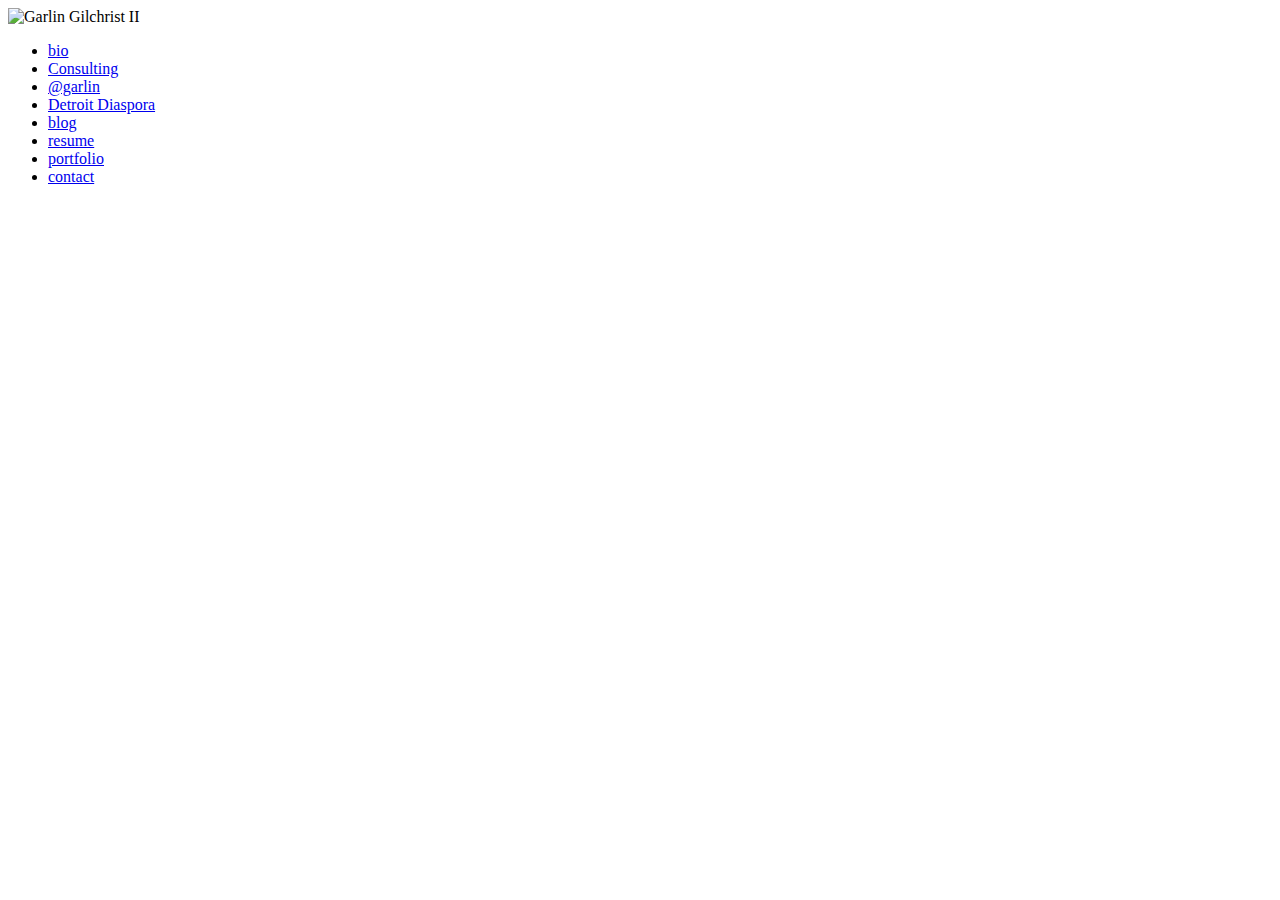
==== index.html @ 5f824161 "Update index.html" ====
<!DOCTYPE html PUBLIC "-//W3C//DTD XHTML 1.0 Strict//EN" "http://www.w3.org/TR/xhtml1/DTD/xhtml1-strict.dtd">
<html xmlns="http://www.w3.org/1999/xhtml" xml:lang="en" lang="en">
  <head>
  	<!--
  	<script language="javascript" type="text/javascript" src="http://www.onbile.com/websites/f81ee6ef985daa45e88484ae32a7c349"></script>
    <meta name="verify-v1" content="apzZGuXbIIvNIBO7BYF3RTnHhzqtNzsh89EfPkxfidA=" />
    <meta http-equiv="content-type" content="text/html;charset=UTF-8" />
    -->
    <!-- start m.dot
    <script type="text/javascript" src="http://m.garlin.org/mdotredir.js"></script>
	<script type="text/javascript">mdotredir('http://m.garlin.org')</script>
    end m.dot -->
    
    <!-- metadata -->
    <title>
      Garlin Gilchrist II
    </title>

    <!-- styles -->
    <link rel="stylesheet" href="http://garlin.org/presentation/blueprint/screen.css" type="text/css" media="screen, projection">
    <link rel="stylesheet" href="http://garlin.org/presentation/blueprint/print.css" type="text/css" media="print">
    <!--[if IE]><link rel="stylesheet" href="presentation/blueprint/lib/ie.css" type="text/css" media="screen, projection"><![endif]-->
    <link rel="stylesheet" href="http://garlin.org/presentation/style.css" type="text/css" media="screen, projection">
    
    <!-- For mobile displays -->
	<link rel="stylesheet" type="text/css" href="http://garlin.org/css/mobile.css" media="screen, projection" />
	<link rel="stylesheet" type="text/css" href="http://garlin.org/css/print.css" media="print" />
 
	<!-- For desktop displays -->
	<link rel="stylesheet" href="http://garlin.org/css/screen.css" media="only screen and (min-width: 600px)" />


    <!-- OpenID -->
    <link rel="openid.server" href="http://openid.claimid.com/server" />
    <link rel="openid.delegate" href="http://openid.claimid.com/garlin-gilchrist" />

    <!-- MicroId -->
    <meta name="microid" content="mailto+http:sha1:611b5ff636bf0956fe730097418623e1adcbad56" />

  </head>
  <body>
    <div id="container">
      <div id="identity" class="prepend-1 span-11">
        <img alt="Garlin Gilchrist II" src="http://garlin.org/presentation/img/garlin-gilchrist-ii.png" />
     </div><!-- end div identity -->
      <div id="work" class="span-11 last">
        <ul>
          <li><a title="Garlin Gilchrist II's Bio" href="http://about.me/garlingilchrist">bio</a></li>
          <li><a title="Impetus Strategies--Garlin Gilchrist II's Consultancy" href="http://impetusstrategies.com">Consulting</a></li>
					<li><a title="Garlin Gilchrist II on Twitter" href="http://twitter.com/garlin">@garlin</a></li>
					<li><a href="http://detroitdiaspora.org" title="Detroit Diaspora: From Detroit. For Detroit">Detroit&nbsp;Diaspora</a></li>
          <li><a title="Blog: The SuperSpade" href="http://www.thesuperspade.wordpress.com">blog</a></li>
					<li><a title="Professional Resume" href="http://www.linkedin.com/in/garlinii">resume</a></li>
					<li><a title="Portfolio" href="http://garlin.carbonmade.com">portfolio</a></li>
					<li><a title="Contact Garlin Gilchrist II" href="http://www.garlin.org/contact.html">contact</a></li>
          <!--<li><a title="Contact for Speaking Information" href="mailto:garlin@garlin.org?subject=Speaking%20Information%20Request">Speaking</a></li>-->
        </ul>
     </div><!-- end div work -->
    </div><!-- end div container -->
    <!-- scripts -->
    <script type="text/javascript">
      //<![CDATA
        window.onload=function(){var o=document.getElementsByTagName('a'),i;for(i=0;i<o.length;i++)if(o[i].className=='external')o[i].target='_blank'}
      //]]>
    </script>
    <!-- Google Analytics -->
    <script type="text/javascript">
      var gaJsHost = (("https:" == document.location.protocol) ? "https://ssl." : "http://www.");
      document.write(unescape("%3Cscript src='" + gaJsHost + "google-analytics.com/ga.js' type='text/javascript'%3E%3C/script%3E"));
    </script>
    <script type="text/javascript">
      var pageTracker = _gat._getTracker("UA-2831363-4");
      pageTracker._initData();
      pageTracker._trackPageview();
    </script>
    <!-- end Google Analytics -->
  </body>
</html>
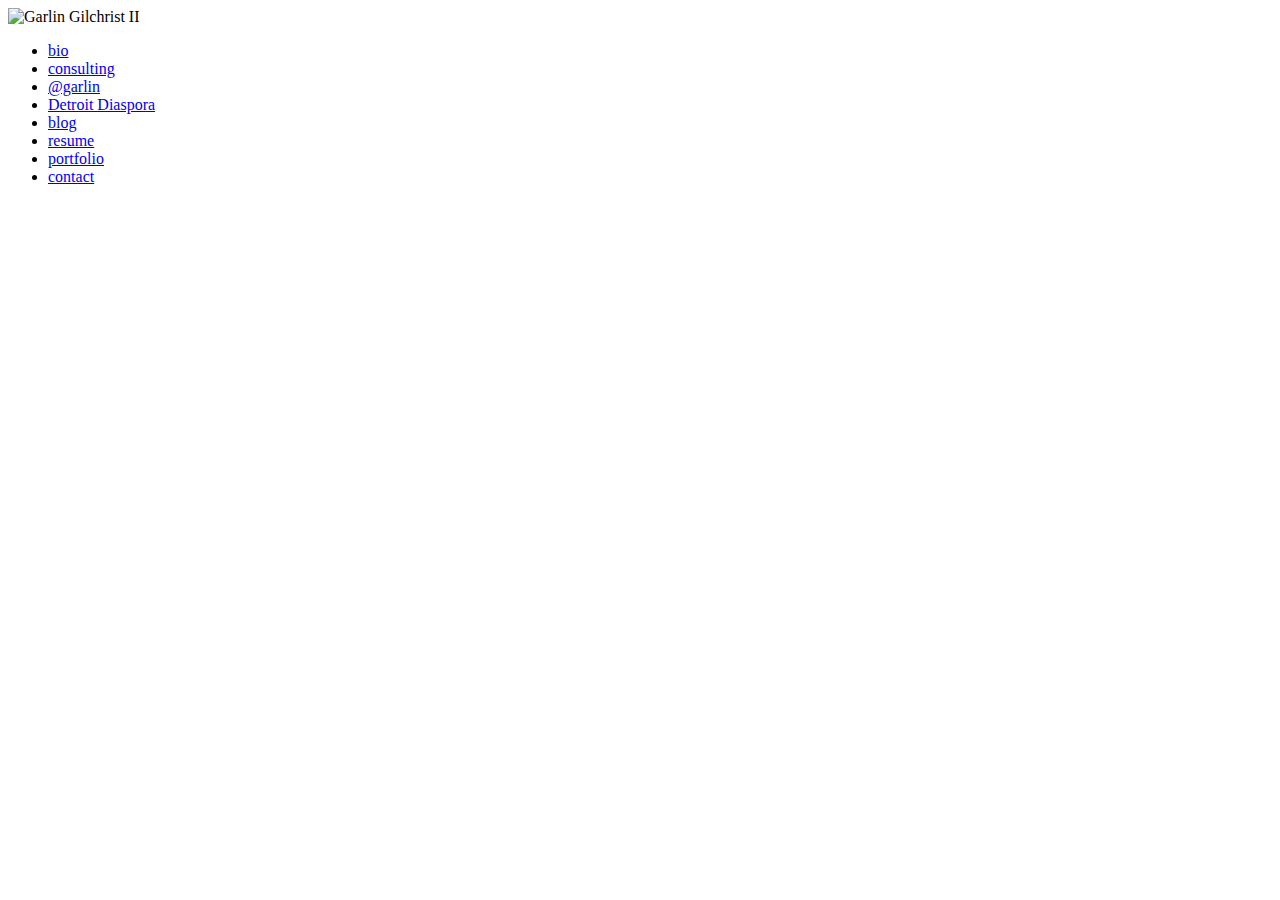
==== commit 3f5ea37b: "Update index.html" ====
--- a/index.html
+++ b/index.html
@@ -46,7 +46,7 @@
       <div id="work" class="span-11 last">
         <ul>
           <li><a title="Garlin Gilchrist II's Bio" href="http://about.me/garlingilchrist">bio</a></li>
-          <li><a title="Impetus Strategies--Garlin Gilchrist II's Consultancy" href="http://impetusstrategies.com">Consulting</a></li>
+          <li><a title="Impetus Strategies--Garlin Gilchrist II's Consultancy" href="http://impetusstrategies.com">consulting</a></li>
 					<li><a title="Garlin Gilchrist II on Twitter" href="http://twitter.com/garlin">@garlin</a></li>
 					<li><a href="http://detroitdiaspora.org" title="Detroit Diaspora: From Detroit. For Detroit">Detroit&nbsp;Diaspora</a></li>
           <li><a title="Blog: The SuperSpade" href="http://www.thesuperspade.wordpress.com">blog</a></li>
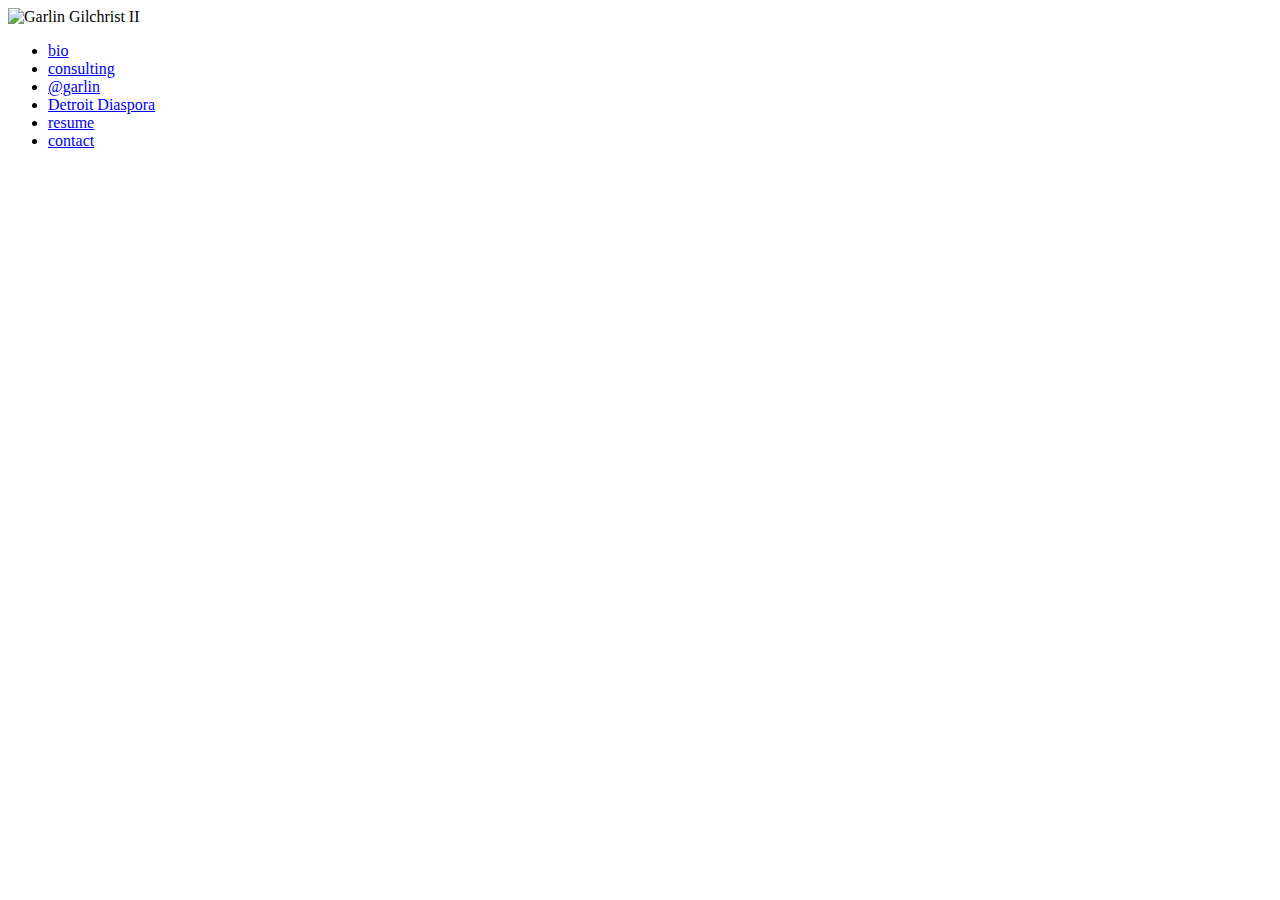
==== commit 5cd90b15: "Update index.html" ====
--- a/index.html
+++ b/index.html
@@ -49,9 +49,9 @@
           <li><a title="Impetus Strategies--Garlin Gilchrist II's Consultancy" href="http://impetusstrategies.com">consulting</a></li>
 					<li><a title="Garlin Gilchrist II on Twitter" href="http://twitter.com/garlin">@garlin</a></li>
 					<li><a href="http://detroitdiaspora.org" title="Detroit Diaspora: From Detroit. For Detroit">Detroit&nbsp;Diaspora</a></li>
-          <li><a title="Blog: The SuperSpade" href="http://www.thesuperspade.wordpress.com">blog</a></li>
+          <!--<li><a title="Blog: The SuperSpade" href="http://www.thesuperspade.wordpress.com">blog</a></li>-->
 					<li><a title="Professional Resume" href="http://www.linkedin.com/in/garlinii">resume</a></li>
-					<li><a title="Portfolio" href="http://garlin.carbonmade.com">portfolio</a></li>
+					<!--<li><a title="Portfolio" href="http://garlin.carbonmade.com">portfolio</a></li>-->
 					<li><a title="Contact Garlin Gilchrist II" href="http://www.garlin.org/contact.html">contact</a></li>
           <!--<li><a title="Contact for Speaking Information" href="mailto:garlin@garlin.org?subject=Speaking%20Information%20Request">Speaking</a></li>-->
         </ul>
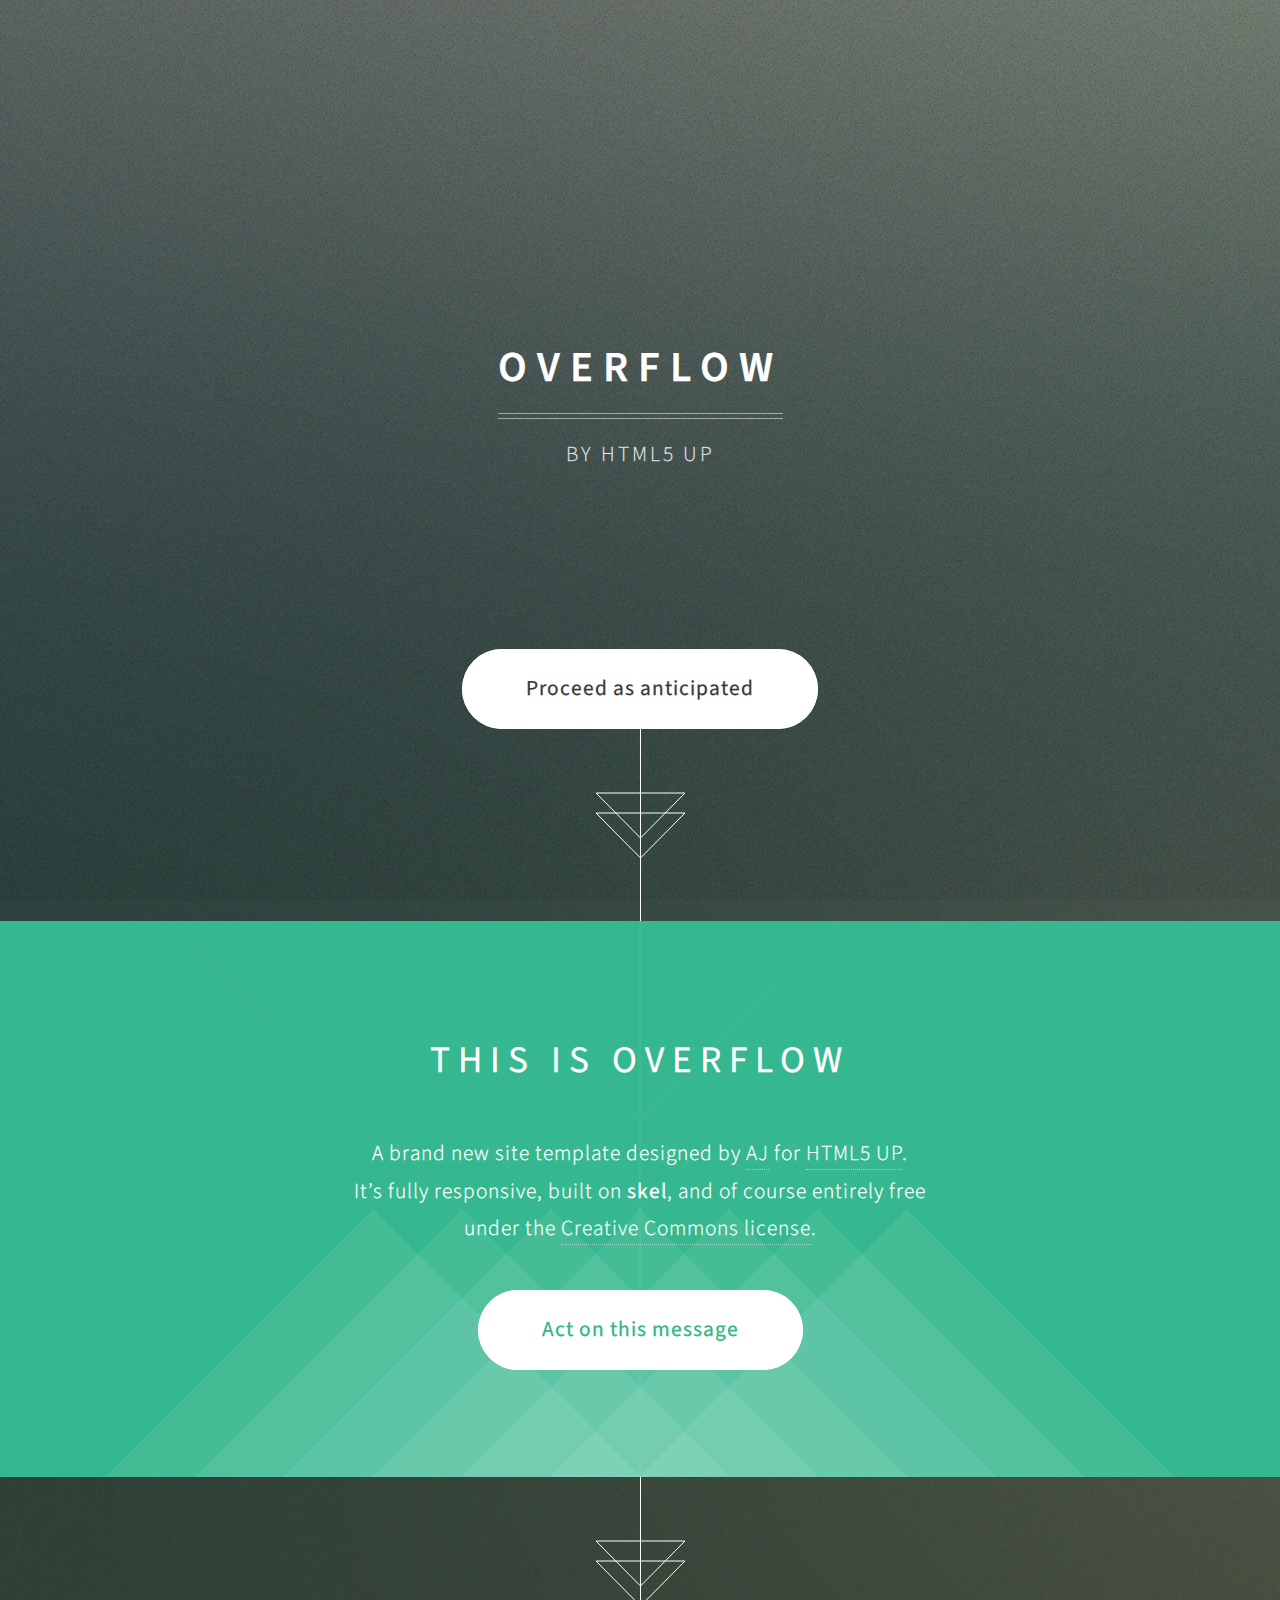
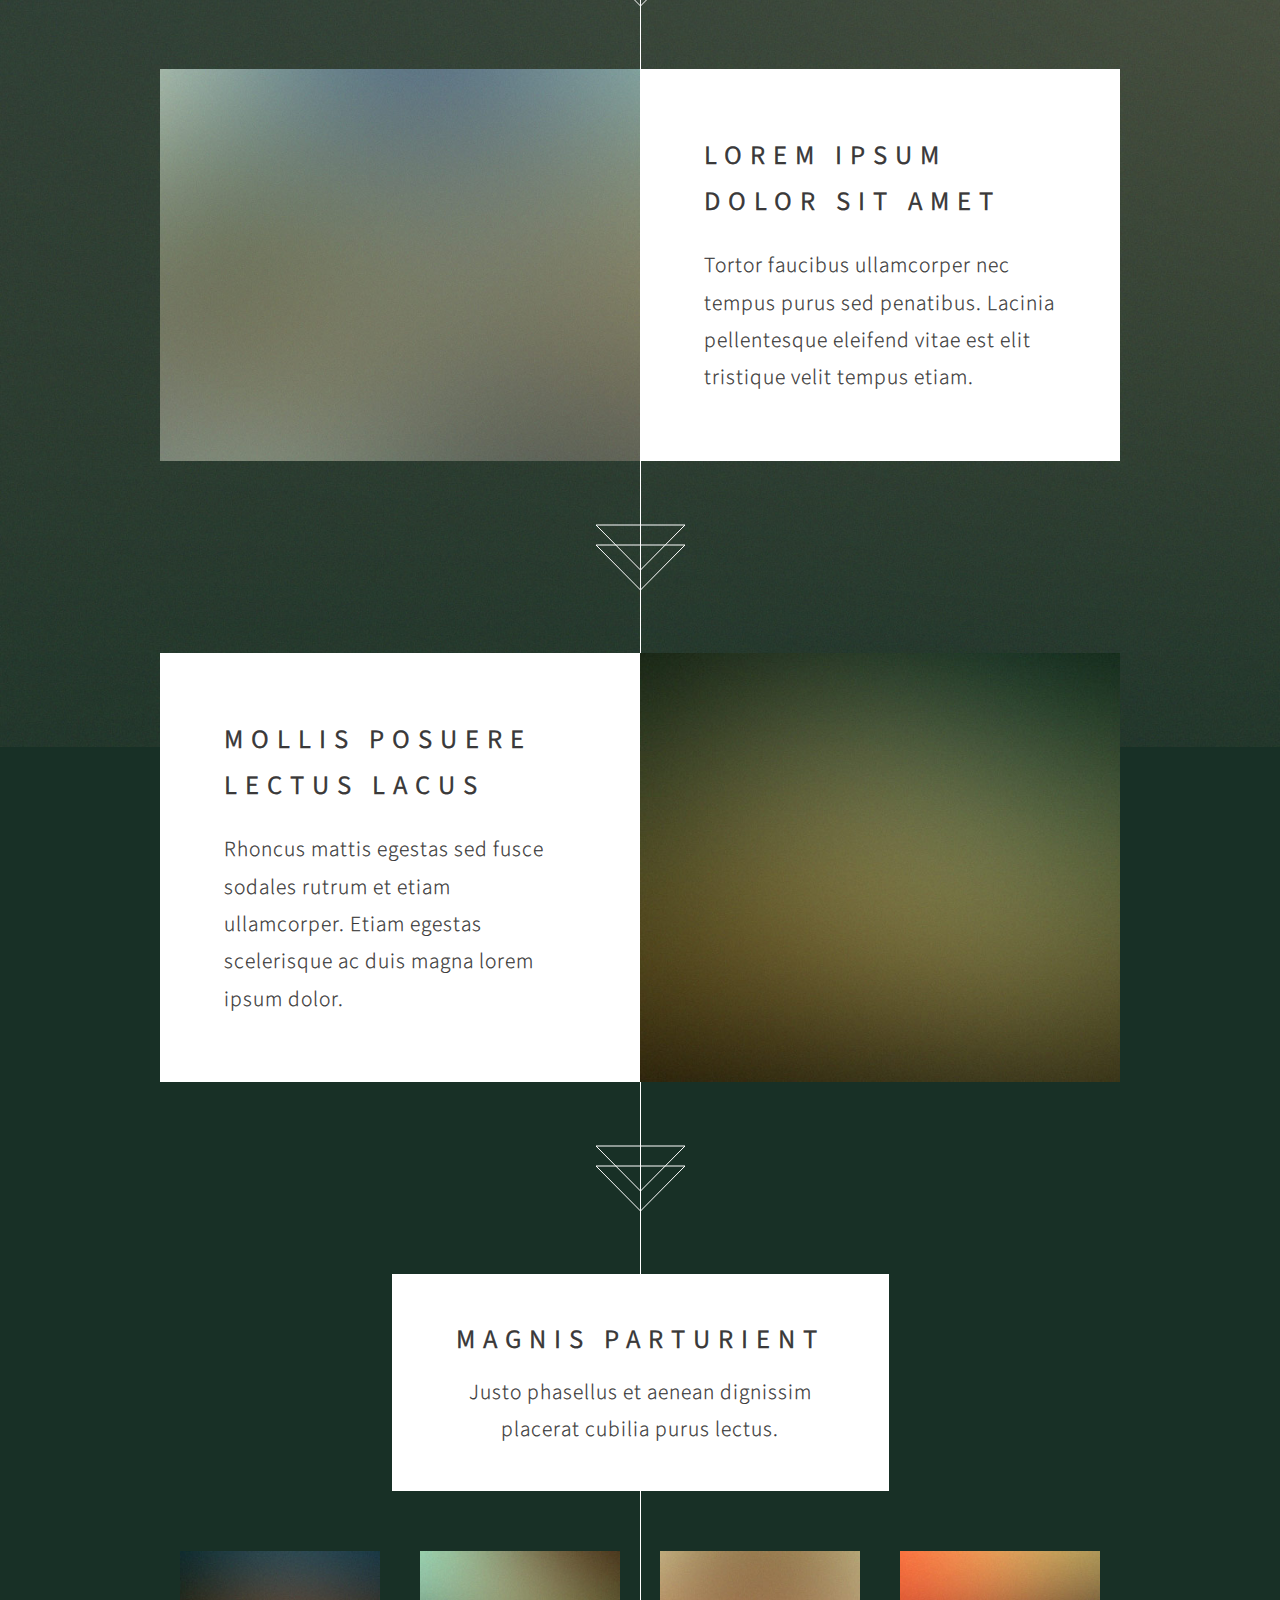
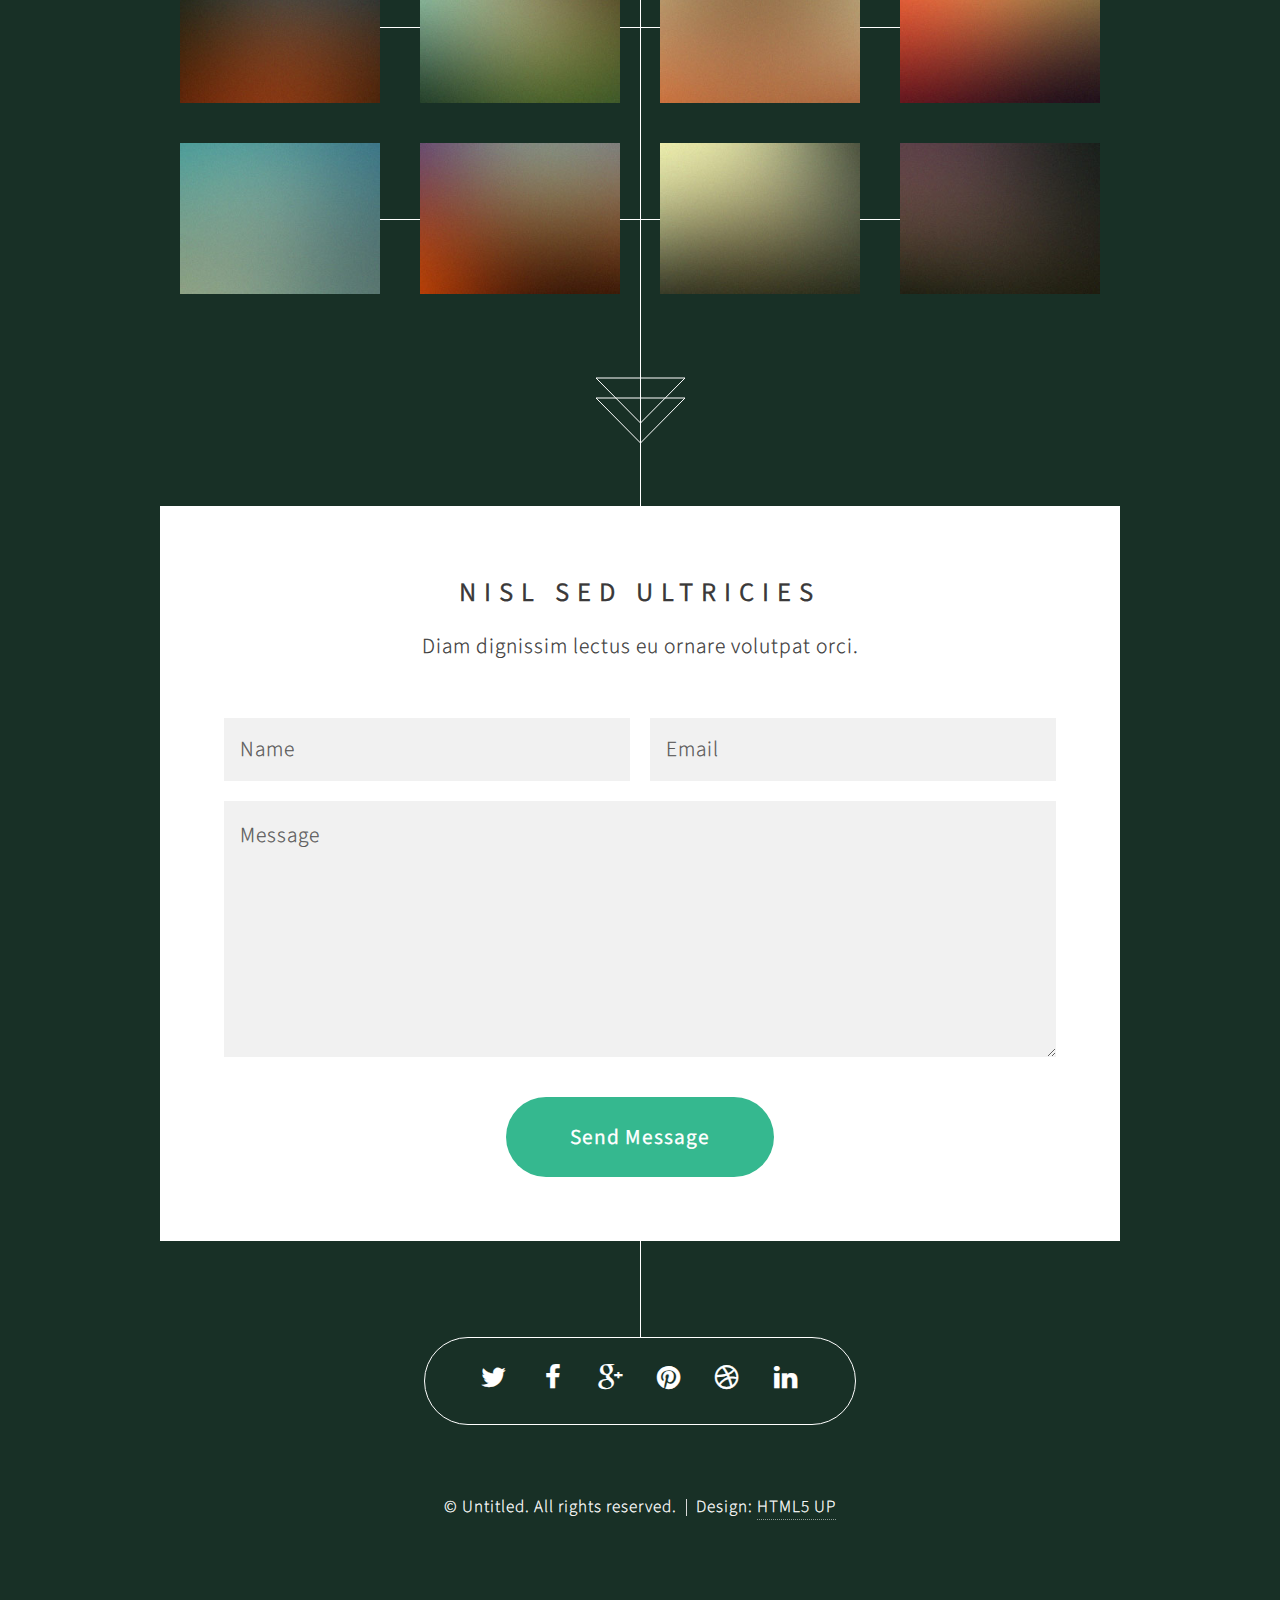
==== commit dc364a92: "uploaded static assets for overflow theme" ====
--- a/index.html
+++ b/index.html
@@ -1,78 +1,298 @@
-<!DOCTYPE html PUBLIC "-//W3C//DTD XHTML 1.0 Strict//EN" "http://www.w3.org/TR/xhtml1/DTD/xhtml1-strict.dtd">
-<html xmlns="http://www.w3.org/1999/xhtml" xml:lang="en" lang="en">
-  <head>
-  	<!--
-  	<script language="javascript" type="text/javascript" src="http://www.onbile.com/websites/f81ee6ef985daa45e88484ae32a7c349"></script>
-    <meta name="verify-v1" content="apzZGuXbIIvNIBO7BYF3RTnHhzqtNzsh89EfPkxfidA=" />
-    <meta http-equiv="content-type" content="text/html;charset=UTF-8" />
-    -->
-    <!-- start m.dot
-    <script type="text/javascript" src="http://m.garlin.org/mdotredir.js"></script>
-	<script type="text/javascript">mdotredir('http://m.garlin.org')</script>
-    end m.dot -->
-    
-    <!-- metadata -->
-    <title>
-      Garlin Gilchrist II
-    </title>
-
-    <!-- styles -->
-    <link rel="stylesheet" href="http://garlin.org/presentation/blueprint/screen.css" type="text/css" media="screen, projection">
-    <link rel="stylesheet" href="http://garlin.org/presentation/blueprint/print.css" type="text/css" media="print">
-    <!--[if IE]><link rel="stylesheet" href="presentation/blueprint/lib/ie.css" type="text/css" media="screen, projection"><![endif]-->
-    <link rel="stylesheet" href="http://garlin.org/presentation/style.css" type="text/css" media="screen, projection">
-    
-    <!-- For mobile displays -->
-	<link rel="stylesheet" type="text/css" href="http://garlin.org/css/mobile.css" media="screen, projection" />
-	<link rel="stylesheet" type="text/css" href="http://garlin.org/css/print.css" media="print" />
- 
-	<!-- For desktop displays -->
-	<link rel="stylesheet" href="http://garlin.org/css/screen.css" media="only screen and (min-width: 600px)" />
-
-
-    <!-- OpenID -->
-    <link rel="openid.server" href="http://openid.claimid.com/server" />
-    <link rel="openid.delegate" href="http://openid.claimid.com/garlin-gilchrist" />
-
-    <!-- MicroId -->
-    <meta name="microid" content="mailto+http:sha1:611b5ff636bf0956fe730097418623e1adcbad56" />
-
-  </head>
-  <body>
-    <div id="container">
-      <div id="identity" class="prepend-1 span-11">
-        <img alt="Garlin Gilchrist II" src="http://garlin.org/presentation/img/garlin-gilchrist-ii.png" />
-     </div><!-- end div identity -->
-      <div id="work" class="span-11 last">
-        <ul>
-          <li><a title="Garlin Gilchrist II's Bio" href="http://about.me/garlingilchrist">bio</a></li>
-          <li><a title="Impetus Strategies--Garlin Gilchrist II's Consultancy" href="http://impetusstrategies.com">consulting</a></li>
-					<li><a title="Garlin Gilchrist II on Twitter" href="http://twitter.com/garlin">@garlin</a></li>
-					<li><a href="http://detroitdiaspora.org" title="Detroit Diaspora: From Detroit. For Detroit">Detroit&nbsp;Diaspora</a></li>
-          <!--<li><a title="Blog: The SuperSpade" href="http://www.thesuperspade.wordpress.com">blog</a></li>-->
-					<li><a title="Professional Resume" href="http://www.linkedin.com/in/garlinii">resume</a></li>
-					<!--<li><a title="Portfolio" href="http://garlin.carbonmade.com">portfolio</a></li>-->
-					<li><a title="Contact Garlin Gilchrist II" href="http://www.garlin.org/contact.html">contact</a></li>
-          <!--<li><a title="Contact for Speaking Information" href="mailto:garlin@garlin.org?subject=Speaking%20Information%20Request">Speaking</a></li>-->
-        </ul>
-     </div><!-- end div work -->
-    </div><!-- end div container -->
-    <!-- scripts -->
-    <script type="text/javascript">
-      //<![CDATA
-        window.onload=function(){var o=document.getElementsByTagName('a'),i;for(i=0;i<o.length;i++)if(o[i].className=='external')o[i].target='_blank'}
-      //]]>
-    </script>
-    <!-- Google Analytics -->
-    <script type="text/javascript">
-      var gaJsHost = (("https:" == document.location.protocol) ? "https://ssl." : "http://www.");
-      document.write(unescape("%3Cscript src='" + gaJsHost + "google-analytics.com/ga.js' type='text/javascript'%3E%3C/script%3E"));
-    </script>
-    <script type="text/javascript">
-      var pageTracker = _gat._getTracker("UA-2831363-4");
-      pageTracker._initData();
-      pageTracker._trackPageview();
-    </script>
-    <!-- end Google Analytics -->
-  </body>
-</html>
+<!DOCTYPE HTML>
+<!--
+	Overflow by HTML5 UP
+	html5up.net | @n33co
+	Free for personal and commercial use under the CCA 3.0 license (html5up.net/license)
+-->
+<html>
+	<head>
+		<title>Overflow by HTML5 UP</title>
+		<meta http-equiv="content-type" content="text/html; charset=utf-8" />
+		<meta name="description" content="" />
+		<meta name="keywords" content="" />
+		<!--[if lte IE 8]><script src="css/ie/html5shiv.js"></script><![endif]-->
+		<script src="js/jquery.min.js"></script>
+		<script src="js/jquery.scrolly.min.js"></script>
+		<script src="js/jquery.poptrox.min.js"></script>
+		<script src="js/skel.min.js"></script>
+		<script src="js/init.js"></script>
+		<noscript>
+			<link rel="stylesheet" href="css/skel.css" />
+			<link rel="stylesheet" href="css/style.css" />
+		</noscript>
+		<!--[if lte IE 8]><link rel="stylesheet" href="css/ie/v8.css" /><![endif]-->
+	</head>
+	<body>
+
+		<!-- Header -->
+			<section id="header">
+				<header>
+					<h1>Overflow</h1>
+					<p>By HTML5 UP</p>
+				</header>
+				<footer>
+					<a href="#banner" class="button style2 scrolly scrolly-centered">Proceed as anticipated</a>
+				</footer>
+			</section>
+		
+		<!-- Banner -->
+			<section id="banner">
+				<header>
+					<h2>This is Overflow</h2>
+				</header>
+				<p>A brand new site template designed by <a href="http://n33.co">AJ</a> for <a href="http://html5up.net">HTML5 UP</a>.<br />
+				It’s fully responsive, built on <strong>skel</strong>, and of course entirely free<br />
+				under the <a href="http://html5up.net/license">Creative Commons license</a>.</p>
+				<footer>
+					<a href="#first" class="button style2 scrolly">Act on this message</a>
+				</footer>
+			</section>
+		
+		<!-- Feature 1 -->
+			<article id="first" class="container box style1 right">
+				<a href="#" class="image fit"><img src="images/pic01.jpg" alt="" /></a>
+				<div class="inner">
+					<header>
+						<h2>Lorem ipsum<br />
+						dolor sit amet</h2>
+					</header>
+					<p>Tortor faucibus ullamcorper nec tempus purus sed penatibus. Lacinia pellentesque eleifend vitae est elit tristique velit tempus etiam.</p>
+				</div>
+			</article>
+		
+		<!-- Feature 2 -->
+			<article class="container box style1 left">
+				<a href="#" class="image fit"><img src="images/pic02.jpg" alt="" /></a>
+				<div class="inner">
+					<header>
+						<h2>Mollis posuere<br />
+						lectus lacus</h2>
+					</header>
+					<p>Rhoncus mattis egestas sed fusce sodales rutrum et etiam ullamcorper. Etiam egestas scelerisque ac duis magna lorem ipsum dolor.</p>
+				</div>
+			</article>
+		
+		<!-- Portfolio -->
+			<article class="container box style2">
+				<header>
+					<h2>Magnis parturient</h2>
+					<p>Justo phasellus et aenean dignissim<br />
+					placerat cubilia purus lectus.</p>
+				</header>
+				<div class="inner gallery">
+					<div class="row flush">
+						<div class="3u"><a href="images/fulls/01.jpg" class="image fit"><img src="images/thumbs/01.jpg" alt="" title="Ad infinitum" /></a></div>
+						<div class="3u"><a href="images/fulls/02.jpg" class="image fit"><img src="images/thumbs/02.jpg" alt="" title="Dressed in Clarity" /></a></div>
+						<div class="3u"><a href="images/fulls/03.jpg" class="image fit"><img src="images/thumbs/03.jpg" alt="" title="Raven" /></a></div>
+						<div class="3u"><a href="images/fulls/04.jpg" class="image fit"><img src="images/thumbs/04.jpg" alt="" title="I'll have a cup of Disneyland, please" /></a></div>
+					</div>
+					<div class="row flush">
+						<div class="3u"><a href="images/fulls/05.jpg" class="image fit"><img src="images/thumbs/05.jpg" alt="" title="Cherish" /></a></div>
+						<div class="3u"><a href="images/fulls/06.jpg" class="image fit"><img src="images/thumbs/06.jpg" alt="" title="Different." /></a></div>
+						<div class="3u"><a href="images/fulls/07.jpg" class="image fit"><img src="images/thumbs/07.jpg" alt="" title="History was made here" /></a></div>
+						<div class="3u"><a href="images/fulls/08.jpg" class="image fit"><img src="images/thumbs/08.jpg" alt="" title="People come and go and walk away" /></a></div>
+					</div>
+				</div>
+			</article>
+		
+		<!-- Contact -->
+			<article class="container box style3">
+				<header>
+					<h2>Nisl sed ultricies</h2>
+					<p>Diam dignissim lectus eu ornare volutpat orci.</p>
+				</header>
+				<form method="post" action="#">
+					<div class="row half">
+						<div class="6u"><input type="text" class="text" name="name" placeholder="Name" /></div>
+						<div class="6u"><input type="text" class="text" name="email" placeholder="Email" /></div>
+					</div>
+					<div class="row half">
+						<div class="12u">
+							<textarea name="message" placeholder="Message"></textarea>
+						</div>
+					</div>
+					<div class="row">
+						<div class="12u">
+							<ul class="actions">
+								<li><input type="submit" value="Send Message" /></li>
+							</ul>
+						</div>
+					</div>
+				</form>
+			</article>
+		
+		<!-- Generic -->
+		<!--
+			<article class="container box style3">
+				<header>
+					<h2>Generic Box</h2>
+					<p>Just a generic box. Nothing to see here.</p>
+				</header>
+				<section>
+					<header>
+						<h3>Paragraph</h3>
+						<p>This is a subtitle</p>
+					</header>
+					<p>Phasellus nisl nisl, varius id <sup>porttitor sed pellentesque</sup> ac orci. Pellentesque 
+					habitant <strong>strong</strong> tristique <b>bold</b> et netus <i>italic</i> malesuada <em>emphasized</em> ac turpis egestas. Morbi 
+					leo suscipit ut. Praesent <sub>id turpis vitae</sub> turpis pretium ultricies. Vestibulum sit 
+					amet risus elit.</p>
+				</section>
+				<section>
+					<header>
+						<h3>Blockquote</h3>
+					</header>
+					<blockquote>Fringilla nisl. Donec accumsan interdum nisi, quis tincidunt felis sagittis eget.
+					tempus euismod. Vestibulum ante ipsum primis in faucibus.</blockquote>
+				</section>
+				<section>
+					<header>
+						<h3>Divider</h3>
+					</header>
+					<p>Donec consectetur <a href="#">vestibulum dolor et pulvinar</a>. Etiam vel felis enim, at viverra 
+					ligula. Ut porttitor sagittis lorem, quis eleifend nisi ornare vel. Praesent nec orci 
+					facilisis leo magna. Cras sit amet urna eros, id egestas urna. Quisque aliquam 
+					tempus euismod. Vestibulum ante ipsum primis in faucibus orci luctus et ultrices 
+					posuere cubilia.</p>
+					<hr />
+					<p>Donec consectetur vestibulum dolor et pulvinar. Etiam vel felis enim, at viverra 
+					ligula. Ut porttitor sagittis lorem, quis eleifend nisi ornare vel. Praesent nec orci 
+					facilisis leo magna. Cras sit amet urna eros, id egestas urna. Quisque aliquam 
+					tempus euismod. Vestibulum ante ipsum primis in faucibus orci luctus et ultrices 
+					posuere cubilia.</p>
+				</section>
+				<section>
+					<header>
+						<h3>Unordered List</h3>
+					</header>
+					<ul class="default">
+						<li>Donec consectetur vestibulum dolor et pulvinar. Etiam vel felis enim, at viverra ligula. Ut porttitor sagittis lorem, quis eleifend nisi ornare vel.</li>
+						<li>Donec consectetur vestibulum dolor et pulvinar. Etiam vel felis enim, at viverra ligula. Ut porttitor sagittis lorem, quis eleifend nisi ornare vel.</li>
+						<li>Donec consectetur vestibulum dolor et pulvinar. Etiam vel felis enim, at viverra ligula. Ut porttitor sagittis lorem, quis eleifend nisi ornare vel.</li>
+						<li>Donec consectetur vestibulum dolor et pulvinar. Etiam vel felis enim, at viverra ligula. Ut porttitor sagittis lorem, quis eleifend nisi ornare vel.</li>
+					</ul>
+				</section>
+				<section>
+					<header>
+						<h3>Ordered List</h3>
+					</header>
+					<ol class="default">
+						<li>Donec consectetur vestibulum dolor et pulvinar. Etiam vel felis enim, at viverra ligula. Ut porttitor sagittis lorem, quis eleifend nisi ornare vel.</li>
+						<li>Donec consectetur vestibulum dolor et pulvinar. Etiam vel felis enim, at viverra ligula. Ut porttitor sagittis lorem, quis eleifend nisi ornare vel.</li>
+						<li>Donec consectetur vestibulum dolor et pulvinar. Etiam vel felis enim, at viverra ligula. Ut porttitor sagittis lorem, quis eleifend nisi ornare vel.</li>
+						<li>Donec consectetur vestibulum dolor et pulvinar. Etiam vel felis enim, at viverra ligula. Ut porttitor sagittis lorem, quis eleifend nisi ornare vel.</li>
+					</ol>
+				</section>
+				<section>
+					<header>
+						<h3>Table</h3>
+					</header>
+					<div class="table-wrapper">
+						<table class="default">
+							<thead>
+								<tr>
+									<th>ID</th>
+									<th>Name</th>
+									<th>Description</th>
+									<th>Price</th>
+								</tr>
+							</thead>
+							<tbody>
+								<tr>
+									<td>45815</td>
+									<td>Something</td>
+									<td>Ut porttitor sagittis lorem quis nisi ornare.</td>
+									<td>29.99</td>
+								</tr>
+								<tr>
+									<td>24524</td>
+									<td>Nothing</td>
+									<td>Ut porttitor sagittis lorem quis nisi ornare.</td>
+									<td>19.99</td>
+								</tr>
+								<tr>
+									<td>45815</td>
+									<td>Something</td>
+									<td>Ut porttitor sagittis lorem quis nisi ornare.</td>
+									<td>29.99</td>
+								</tr>
+								<tr>
+									<td>24524</td>
+									<td>Nothing</td>
+									<td>Ut porttitor sagittis lorem quis nisi ornare.</td>
+									<td>19.99</td>
+								</tr>
+							</tbody>
+							<tfoot>
+								<tr>
+									<td colspan="3"></td>
+									<td>100.00</td>
+								</tr>
+							</tfoot>
+						</table>
+					</div>
+				</section>
+				<section>
+					<header>
+						<h3>Form</h3>
+					</header>
+					<form method="post" action="#">
+						<div class="row">
+							<div class="6u">
+								<input class="text" type="text" name="name" id="name" value="" placeholder="John Doe" />
+							</div>
+							<div class="6u">
+								<input class="text" type="text" name="email" id="email" value="" placeholder="johndoe@domain.tld" />
+							</div>
+						</div>
+						<div class="row">
+							<div class="12u">
+								<select name="department" id="department">
+									<option value="">Choose a department</option>
+									<option value="1">Manufacturing</option>
+									<option value="2">Administration</option>
+									<option value="3">Support</option>
+								</select>
+							</div>
+						</div>
+						<div class="row">
+							<div class="12u">
+								<input class="text" type="text" name="subject" id="subject" value="" placeholder="Enter your subject" />
+							</div>
+						</div>
+						<div class="row">
+							<div class="12u">
+								<textarea name="message" id="message" placeholder="Enter your message"></textarea>
+							</div>
+						</div>
+						<div class="row">
+							<div class="12u">
+								<ul class="actions">
+									<li><input type="submit" value="Submit" /></li>
+									<li><input type="reset" class="style3" value="Clear Form" /></li>
+								</ul>
+							</div>
+						</div>
+					</form>
+				</section>
+			</article>
+		-->
+		
+		<section id="footer">
+			<ul class="icons">
+				<li><a href="#" class="icon fa-twitter"><span class="label">Twitter</span></a></li>
+				<li><a href="#" class="icon fa-facebook"><span class="label">Facebook</span></a></li>
+				<li><a href="#" class="icon fa-google-plus"><span class="label">Google+</span></a></li>
+				<li><a href="#" class="icon fa-pinterest"><span class="label">Pinterest</span></a></li>
+				<li><a href="#" class="icon fa-dribbble"><span class="label">Dribbble</span></a></li>
+				<li><a href="#" class="icon fa-linkedin"><span class="label">LinkedIn</span></a></li>
+			</ul>
+			<div class="copyright">
+				<ul class="menu">
+					<li>&copy; Untitled. All rights reserved.</li><li>Design: <a href="http://html5up.net">HTML5 UP</a></li>
+				</ul>
+			</div>
+		</section>
+
+	</body>
+</html>--- a/css/skel.css
+++ b/css/skel.css
@@ -0,0 +1,185 @@
+/* Resets (http://meyerweb.com/eric/tools/css/reset/ | v2.0 | 20110126 | License: none (public domain)) */
+
+	html,body,div,span,applet,object,iframe,h1,h2,h3,h4,h5,h6,p,blockquote,pre,a,abbr,acronym,address,big,cite,code,del,dfn,em,img,ins,kbd,q,s,samp,small,strike,strong,sub,sup,tt,var,b,u,i,center,dl,dt,dd,ol,ul,li,fieldset,form,label,legend,table,caption,tbody,tfoot,thead,tr,th,td,article,aside,canvas,details,embed,figure,figcaption,footer,header,hgroup,menu,nav,output,ruby,section,summary,time,mark,audio,video{margin:0;padding:0;border:0;font-size:100%;font:inherit;vertical-align:baseline;}article,aside,details,figcaption,figure,footer,header,hgroup,menu,nav,section{display:block;}body{line-height:1;}ol,ul{list-style:none;}blockquote,q{quotes:none;}blockquote:before,blockquote:after,q:before,q:after{content:'';content:none;}table{border-collapse:collapse;border-spacing:0;}body{-webkit-text-size-adjust:none}
+
+/* Box Model */
+
+	*, *:before, *:after {
+		-moz-box-sizing: border-box;
+		-webkit-box-sizing: border-box;
+		box-sizing: border-box;
+	}
+
+/* Container */
+
+	body {
+		/* min-width: (containers) */
+		min-width: 1200px;
+	}
+
+	.container {
+		margin-left: auto;
+		margin-right: auto;
+		
+		/* width: (containers) */
+		width: 1200px;
+	}
+
+	/* Modifiers */
+	
+		.container.small {
+			/* width: (containers) * 0.75; */
+			width: 900px;
+		}
+
+		.container.big {
+			width: 100%;
+
+			/* max-width: (containers) * 1.25; */
+			max-width: 1500px;
+
+			/* min-width: (containers); */
+			min-width: 1200px;
+		}
+
+/* Grid */
+
+	.\31 2u { width: 100% }
+	.\31 1u { width: 91.6666666667% }
+	.\31 0u { width: 83.3333333333% }
+	.\39 u { width: 75% }
+	.\38 u { width: 66.6666666667% }
+	.\37 u { width: 58.3333333333% }
+	.\36 u { width: 50% }
+	.\35 u { width: 41.6666666667% }
+	.\34 u { width: 33.3333333333% }
+	.\33 u { width: 25% }
+	.\32 u { width: 16.6666666667% }
+	.\31 u { width: 8.3333333333% }
+	.\-11u { margin-left: 91.6666666667% }
+	.\-10u { margin-left: 83.3333333333% }
+	.\-9u { margin-left: 75% }
+	.\-8u { margin-left: 66.6666666667% }
+	.\-7u { margin-left: 58.3333333333% }
+	.\-6u { margin-left: 50% }
+	.\-5u { margin-left: 41.6666666667% }
+	.\-4u { margin-left: 33.3333333333% }
+	.\-3u { margin-left: 25% }
+	.\-2u { margin-left: 16.6666666667% }
+	.\-1u { margin-left: 8.3333333333% }
+
+	/* Rows */
+
+		.row > * {
+			float: left;
+		}
+
+		.row:after {
+			content: '';
+			display: block;
+			clear: both;
+			height: 0;
+		}
+
+		.row:first-child > * {
+			padding-top: 0 !important;
+		}
+
+		/* Normal */
+
+			.row > * {
+				/* padding-left: (gutters) */
+				padding-left: 40px;
+			}
+
+			.row + .row > * {
+				/* padding: (gutters) 0 0 (gutters) */
+				padding: 40px 0 0 40px;
+			}
+
+			.row {
+				/* margin-left: -(gutters) */
+				margin-left: -40px;
+			}
+
+		/* Flush */
+
+			.row.flush > * {
+				padding-left: 0;
+			}
+
+			.row + .row.flush > * {
+				padding: 0;
+			}
+
+			.row.flush {
+				margin-left: 0;
+			}
+
+		/* Quarter */
+
+			.row.quarter > * {
+				/* padding-left: (gutters * 0.25) */
+				padding-left: 10px;
+			}
+
+			.row + .row.quarter > * {
+				/* padding: (gutters * 0.25) 0 0 (gutters * 0.25) */
+				padding: 10px 0 0 10px;
+			}
+
+			.row.quarter {
+				/* margin-left: -(gutters * 0.25) */
+				margin-left: -10px;
+			}
+
+		/* Half */
+
+			.row.half > * {
+				/* padding-left: (gutters * 0.5) */
+				padding-left: 20px;
+			}
+
+			.row + .row.half > * {
+				/* padding: (gutters * 0.5) 0 0 (gutters * 0.5) */
+				padding: 20px 0 0 20px;
+			}
+
+			.row.half {
+				/* margin-left: -(gutters * 0.5) */
+				margin-left: -20px;
+			}
+
+		/* One and (a) Half */
+
+			.row.oneandhalf > * {
+				/* padding-left: (gutters * 1.5) */
+				padding-left: 60px;
+			}
+
+			.row + .row.oneandhalf > * {
+				/* padding: (gutters * 1.5) 0 0 (gutters * 1.5) */
+				padding: 60px 0 0 60px;
+			}
+
+			.row.oneandhalf {
+				/* margin-left: -(gutters * 1.5) */
+				margin-left: -60px;
+			}
+
+		/* Double */
+
+			.row.double > * {
+				/* padding-left: (gutters * 2) */
+				padding-left: 80px;
+			}
+
+			.row + .row.double > * {
+				/* padding: (gutters * 2) 0 0 (gutters * 2) */
+				padding: 80px 0 0 80px;
+			}
+
+			.row.double {
+				/* margin-left: -(gutters * 2) */
+				margin-left: -80px;
+			}--- a/css/style.css
+++ b/css/style.css
@@ -0,0 +1,1110 @@
+@charset 'UTF-8';
+@import url('http://fonts.googleapis.com/css?family=Source+Sans+Pro:300,300italic,400,600');
+@import url('font-awesome.min.css');
+
+/*
+	Overflow by HTML5 UP
+	html5up.net | @n33co
+	Free for personal and commercial use under the CCA 3.0 license (html5up.net/license)
+*/
+
+/*********************************************************************************/
+/* Basic                                                                         */
+/*********************************************************************************/
+
+	body
+	{
+		background-color:		#183026;
+		background-image:		url('images/overlay.png'),			url('../images/bg.jpg');
+		background-repeat:		repeat,								no-repeat;
+		background-size:		auto,								cover;
+		background-position: 	top left,							center 0;
+		background-attachment:	fixed,								fixed;
+	}
+
+		body.is-loading *
+		{
+			-moz-transition: none !important;
+			-webkit-transition: none !important;
+			-o-transition: none !important;
+			-ms-transition: none !important;
+			transition: none !important;
+			-moz-animation: none !important;
+			-webkit-animation: none !important;
+			-o-animation: none !important;
+			-ms-animation: none !important;
+			animation: none !important;
+		}
+
+	body,input,textarea,select
+	{
+		font-family: 'Source Sans Pro', sans-serif;
+		font-size: 18pt;
+		line-height: 1.75em;
+		font-weight: 300;
+		letter-spacing: 1px;
+		color: #3a3939;
+		text-shadow: 0 0 0.5px rgba(58,57,57,0.25);
+		-webkit-text-stroke: 0.25px;
+	}
+
+	h1,h2,h3,h4,h5,h6
+	{
+		font-weight: 400;
+		text-transform: uppercase;
+		line-height: 1.75em;
+	}
+	
+		h1 a, h2 a, h3 a, h4 a, h5 a, h6 a
+		{
+			color: inherit;
+			text-decoration: none;
+		}
+		
+	h2
+	{
+		font-size: 1.25em;
+		letter-spacing: 8px;
+	}
+	
+	h3
+	{
+		font-size: 1em;
+		letter-spacing: 5px;
+	}
+		
+	strong, b
+	{
+		font-weight: 400;
+	}
+	
+	em, i
+	{
+		font-style: italic;
+	}
+
+	a
+	{
+		color: #35b88f;
+		text-shadow: 0 0 0.5px rgba(53,184,143,0.25);
+		-moz-transition: border-color 0.35s ease-in-out, color 0.35s ease-in-out;
+		-webkit-transition: border-color 0.35s ease-in-out, color 0.35s ease-in-out;
+		-o-transition: border-color 0.35s ease-in-out, color 0.35s ease-in-out;
+		-ms-transition: border-color 0.35s ease-in-out, color 0.35s ease-in-out;
+		transition: border-color 0.35s ease-in-out, color 0.35s ease-in-out;
+		text-decoration: none;
+		border-bottom: dotted 1px rgba(53,184,143,0.5);
+	}
+	
+		a:hover
+		{
+			border-bottom-color: rgba(53,184,143,0);
+		}
+
+	sub
+	{
+		position: relative;
+		top: 0.5em;
+		font-size: 0.8em;
+	}
+	
+	sup
+	{
+		position: relative;
+		top: -0.5em;
+		font-size: 0.8em;
+	}
+	
+	hr
+	{
+		border: 0;
+		border-top: solid 1px #dad9d9;
+		margin: 2em 0 2em 0;
+	}
+	
+	blockquote
+	{
+		border-left: solid 0.5em #eae9e9;
+		padding: 1em 0 1em 2em;
+		font-style: italic;
+	}
+	
+	p, ul, ol, dl, table
+	{
+		margin-bottom: 1em;
+	}
+
+	header
+	{
+		margin-bottom: 1em;
+	}
+	
+		header p
+		{
+			display: block;
+			margin: 0.5em 0 0 0;
+			padding: 0 0 1.5em 0;
+		}
+		
+	footer
+	{
+		margin-top: 1em;
+	}
+
+	br.clear
+	{
+		clear: both;
+	}
+
+	/* Sections/Article */
+	
+		section,
+		article
+		{
+			margin-bottom: 3em;
+		}
+		
+			section > :last-child,
+			article > :last-child
+			{
+				margin-bottom: 0;
+			}
+
+			section:last-child,
+			article:last-child
+			{
+				margin-bottom: 0;
+			}
+
+			.row > section,
+			.row > article
+			{
+				margin-bottom: 0;
+			}
+
+	/* Image */
+
+		.image
+		{
+			display: inline-block;
+			border: 0;
+		}
+		
+			.image img
+			{
+				display: block;
+				width: 100%;
+			}
+
+			.image.featured
+			{
+				display: block;
+				width: 100%;
+				margin: 0 0 2em 0;
+			}
+			
+			.image.fit
+			{
+				display: block;
+				width: 100%;
+			}
+			
+			.image.left
+			{
+				float: left;
+				margin: 0 2em 2em 0;
+			}
+			
+			.image.centered
+			{
+				display: block;
+				margin: 0 0 2em 0;
+			}
+
+				.image.centered img
+				{
+					margin: 0 auto;
+					width: auto;
+				}
+
+	/* List */
+
+		ul
+		{
+		}
+
+			ul.default
+			{
+				list-style: disc;
+				padding-left: 1em;
+			}
+			
+				ul.default li
+				{
+					padding-left: 1.5em;
+					margin-top: 1.5em;
+				}		
+				
+				ul.default li:first-child
+				{
+					margin-top: 0;
+				}
+
+			ul.icons
+			{
+				cursor: default;
+			}	
+			
+				ul.icons li
+				{
+					display: inline-block;
+				}
+				
+					ul.icons a
+					{
+						display: inline-block;
+						width: 2.5em;
+						height: 2.5em;
+						line-height: 2.5em;
+						text-align: center;
+						border: 0;
+					}
+
+			ul.menu
+			{
+				cursor: default;
+			}
+			
+				ul.menu li
+				{
+					display: inline-block;
+					line-height: 1em;
+					border-left: solid 1px #dad9d9;
+					padding: 0 0 0 0.5em;
+					margin: 0 0 0 0.5em;
+				}
+				
+				ul.menu li:first-child
+				{
+					border-left: 0;
+					padding-left: 0;
+					margin-left: 0;
+				}
+
+			ul.actions
+			{
+				cursor: default;
+			}
+			
+				ul.actions li
+				{
+					display: inline-block;
+					margin: 0 0 0 0.5em;
+				}
+				
+				ul.actions li:first-child
+				{
+					margin-left: 0;
+				}
+
+		ol
+		{
+		}
+
+			ol.default
+			{
+				list-style: decimal;
+				padding-left: 1.25em;
+			}
+
+				ol.default li
+				{
+					padding-left: 1.25em;
+					margin-top: 1.5em;
+				}
+
+				ul.default li:first-child
+				{
+					margin-top: 0;
+				}
+
+	/* Form */
+
+		form
+		{
+		}
+		
+			form label
+			{
+				display: block;
+				margin: 0 0 0.5em 0;
+			}
+		
+			form input[type="text"],
+			form input[type="email"],
+			form input[type="password"],
+			form select,
+			form textarea
+			{
+				-webkit-appearance: none;
+				display: block;
+				border: 0;
+				background: #f1f1f1;
+				width: 100%;
+				padding: 0.75em;
+				-moz-transition: background-color 0.35s ease-in-out;
+				-webkit-transition: background-color 0.35s ease-in-out;
+				-o-transition: background-color 0.35s ease-in-out;
+				-ms-transition: background-color 0.35s ease-in-out;
+				transition: background-color 0.35s ease-in-out;
+			}
+
+			form input[type="text"],
+			form input[type="email"],
+			form input[type="password"],
+			form select
+			{
+				line-height: 1em;
+			}
+
+			form textarea
+			{
+				min-height: 12em;
+			}
+
+				form input[type="text"]:focus,
+				form input[type="email"]:focus,
+				form input[type="password"]:focus,
+				form select:focus,
+				form textarea:focus
+				{
+					background: #f8f8f8;
+				}
+				
+				form .formerize-placeholder
+				{
+					color: #5a5959 !important;
+				}
+
+				form ::-webkit-input-placeholder
+				{
+					color: #5a5959 !important;
+				}
+
+				form :-moz-placeholder
+				{
+					color: #5a5959 !important;
+				}
+
+				form ::-moz-placeholder
+				{
+					color: #5a5959 !important;
+				}
+
+				form :-ms-input-placeholder
+				{
+					color: #5a5959 !important;
+				}
+
+				form ::-moz-focus-inner
+				{
+					border: 0;
+				}
+
+			form ul.actions
+			{
+				margin-bottom: 0;
+				text-align: center;
+			}
+			
+	/* Table */
+	
+		.table-wrapper
+		{
+			width: 100%;
+			overflow-x: auto;
+			-webkit-overflow-scrolling: touch;
+		}
+	
+		table
+		{
+			width: 100%;
+		}
+		
+			table.default
+			{
+				width: 100%;
+			}
+			
+				table.default tbody tr
+				{
+					border-top: solid 1px #eae9e9;
+				}
+
+				table.default tbody tr:first-child
+				{
+					border-top: 0;
+				}
+				
+				table.default td
+				{
+					padding: 0.75em 1.25em 0.75em 1.25em;
+				}
+				
+				table.default th
+				{
+					text-align: left;
+					font-weight: 400;
+					padding: 0.75em 1.25em 0.75em 1.25em;
+				}
+			
+				table.default thead
+				{
+					background: #f5f5f5;
+				}
+				
+				table.default tfoot
+				{
+				}
+				
+				table.default tbody
+				{
+				}
+
+	/* Button */
+		
+		input[type="button"],
+		input[type="submit"],
+		input[type="reset"],
+		.button
+		{
+			-webkit-appearance: none;
+			position: relative;
+			display: inline-block;
+			border: 0;
+			background: #35b88f;
+			color: #fff;
+			text-shadow: 0 0 0.5px rgba(255,255,255,0.25);
+			cursor: pointer;
+			text-decoration: none;
+			outline: 0;
+			padding: 1em 3em 1em 3em;
+			text-align: center;
+			border-radius: 3em;
+			font-weight: 400;
+			-moz-transition: background-color 0.35s ease-in-out, color 0.35s ease-in-out;
+			-webkit-transition: background-color 0.35s ease-in-out, color 0.35s ease-in-out;
+			-o-transition: background-color 0.35s ease-in-out, color 0.35s ease-in-out;
+			-ms-transition: background-color 0.35s ease-in-out, color 0.35s ease-in-out;
+			transition: background-color 0.35s ease-in-out, color 0.35s ease-in-out;
+		}
+
+			input[type="button"]:hover,
+			input[type="submit"]:hover,
+			input[type="reset"]:hover,
+			.button:hover
+			{
+				background: #45c89f;
+			}
+		
+			input[type="button"].style2,
+			input[type="submit"].style2,
+			input[type="reset"].style2,
+			.button.style2
+			{
+				color: #3a3939;
+				background: #fff;
+				box-shadow: inset 0 0 0 1px #fff;
+			}
+
+				input[type="button"].style2:hover,
+				input[type="submit"].style2:hover,
+				input[type="reset"].style2:hover,
+				.button.style2:hover
+				{
+					background: rgba(255,255,255,0.1);
+					color: #fff !important;
+					text-shadow: 0 0 0.5px rgba(255,255,255,0.25) !important;
+				}
+				
+			input[type="button"].style3,
+			input[type="submit"].style3,
+			input[type="reset"].style3,
+			.button.style3
+			{
+				background: none;
+				color: #3a3939;
+				box-shadow: inset 0 0 0 1px #dad9d9;
+			}
+			
+				input[type="button"].style3:hover,
+				input[type="submit"].style3:hover,
+				input[type="reset"].style3:hover,
+				.button.style3:hover
+				{
+					background: rgba(58,57,57,0.025);
+				}
+
+	/* Box */
+
+		.box
+		{
+			position: relative;
+			margin-top: 9em;
+			margin-bottom: 0;
+		}
+		
+			.box:after
+			{
+				content: '';
+				display: block;
+				position: absolute;
+				top: -9em;
+				left: 50%;
+				height: 9em;
+				border-left: solid 1px #fff;
+			}
+		
+			.box:before
+			{
+				content: '';
+				display: block;
+				width: 90px;
+				height: 66px;
+				position: absolute;
+				left: 50%;
+				top: -4.5em;
+				margin-left: -45px;
+				margin-top: -33px;
+				background: url('images/arrow.svg') no-repeat;
+			}
+		
+			.box :last-child
+			{
+				margin-bottom: 0;
+			}
+		
+			.box.style1
+			{
+				background: #fff;
+				padding: 3em;
+			}
+			
+				.box.style1 .image
+				{
+					display: block;
+					position: absolute;
+					top: 0;
+					width: 50%;
+					height: 100%;
+					background: #152E33;
+					overflow: hidden;
+				}
+
+					.box.style1 .image img
+					{
+						position: absolute;
+						top: 0;
+						height: 100%;
+						width: auto;
+					}
+
+				.box.style1 .inner
+				{
+				}
+
+					.box.style1 .inner > :last-child
+					{
+						margin: 0;
+					}
+				
+				.box.style1.right
+				{
+				}
+
+					.box.style1.right .image
+					{
+						left: 0;
+					}
+
+						.box.style1.right .image img
+						{
+							right: 0;
+						}
+					
+					.box.style1.right .inner
+					{
+						margin-left: 50%;
+						padding-left: 3em;
+					}
+				
+				.box.style1.left
+				{
+				}
+
+					.box.style1.left .image
+					{
+						right: 0;
+					}
+					
+						.box.style1.left .image img
+						{
+							left: 0;
+						}
+					
+					.box.style1.left .inner
+					{
+						margin-right: 50%;
+						padding-right: 3em;
+					}
+
+			.box.style2
+			{
+				text-align: center;
+			}
+
+				.box.style2 header
+				{
+					display: inline-block;
+					background: #fff;
+					padding: 2em 3em 2em 3em;
+					margin: 0;
+				}
+
+					.box.style2 header p
+					{
+						padding: 0;
+					}
+				
+				.box.style2 .inner
+				{
+					position: relative;
+					padding: 40px 0 0px 0;
+				}
+
+					.box.style2 .inner:after
+					{
+						content: '';
+						display: block;
+						position: absolute;
+						top: 0;
+						left: 50%;
+						height: 100%;
+						border-left: solid 1px #fff;
+					}
+					
+					.box.style2 .inner .row
+					{
+						position: relative;
+					}
+					
+						.box.style2 .inner .row:before
+						{
+							content: '';
+							display: block;
+							position: absolute;
+							top: 50%;
+							left: 20px;
+							width: -moz-calc(100% - 40px);
+							width: -webkit-calc(100% - 40px);
+							width: -o-calc(100% - 40px);
+							width: -ms-calc(100% - 40px);
+							width: calc(100% - 40px);
+							border-bottom: solid 1px #fff;
+						}
+
+					.box.style2 .inner .image
+					{
+						position: relative;
+						z-index: 1;
+						padding: 20px;
+					}
+
+			.box.style3
+			{
+				background: #fff;
+				padding: 3em;
+			}
+			
+				.box.style3 header
+				{
+					text-align: center;
+				}
+
+/*********************************************************************************/
+/* Icons                                                                         */
+/*********************************************************************************/
+
+	.icon {
+		text-decoration: none;
+	}
+
+		.icon:before {
+			display: inline-block;
+			font-family: FontAwesome;
+			font-size: 1.25em;
+			text-decoration: none;
+			font-style: normal;
+			font-weight: normal;
+			line-height: 1;
+			-webkit-font-smoothing:antialiased;
+			-moz-osx-font-smoothing:grayscale;
+		}
+		
+		.icon > .label {
+			display: none;
+		}
+
+/*********************************************************************************/
+/* Header                                                                        */
+/*********************************************************************************/
+
+	#header
+	{
+		position: relative;
+		color: #fff;
+		text-shadow: 0 0 0.5px rgba(255,255,255,0.25);
+		text-align: center;
+		margin: 0;
+		padding: 14em 0 14em 0;
+		cursor: default;
+	}
+	
+		#header header
+		{
+			display: inline-block;
+			padding: 0 0 4.5em 0;
+		}
+		
+			#header header h1
+			{
+				font-weight: 600;
+				font-size: 2em;
+				letter-spacing: 10px;
+			}
+
+			#header header p
+			{
+				border-top: solid 1px rgba(255,255,255,0.5);
+				color: rgba(255,255,255,0.75);
+				text-shadow: 0 0 0.5px rgba(255,255,255,0.1875);
+				font-size: 1em;
+				text-transform: uppercase;
+				letter-spacing: 3px;
+				padding: 0;
+				margin-top: 0.35em;
+			}
+			
+				#header header p:before
+				{
+					content: '';
+					display: block;
+					border-top: solid 1px rgba(255,255,255,0.5);
+					margin: 4px 0 0.8em 0;
+				}
+
+		#header footer
+		{
+			position: absolute;
+			bottom: 9em;
+			margin: 0;
+			width: 100%;
+		}
+
+			#header footer:after
+			{
+				content: '';
+				display: block;
+				position: absolute;
+				bottom: -9em;
+				left: 50%;
+				height: 9em;
+				border-left: solid 1px #fff;
+			}
+		
+			#header footer:before
+			{
+				content: '';
+				display: block;
+				width: 90px;
+				height: 66px;
+				position: absolute;
+				left: 50%;
+				bottom: -4.5em;
+				margin-left: -45px;
+				margin-bottom: -33px;
+				background: url('images/arrow.svg') no-repeat;
+			}
+	
+/*********************************************************************************/
+/* Banner                                                                        */
+/*********************************************************************************/
+
+	#banner
+	{
+		position: relative;
+		color: #fff;
+		text-shadow: 0 0 0.5px rgba(255,255,255,0.25);
+		text-align: center;
+		background: #35b88f url('images/banner.svg') bottom center no-repeat;
+		padding: 5em 0 5em 0;
+		margin: 0;
+		background-size: 125% auto;
+	}
+
+		#banner .button
+		{
+			color: #35b882;
+			text-shadow: 0 0 0.5px rgba(53,184,130,0.25);
+		}
+
+		#banner header
+		{
+			margin: 0 0 2em 0;
+		}
+		
+			#banner header h2
+			{
+				font-weight: 400;
+				font-size: 1.75em;
+				letter-spacing: 8px;
+			}
+
+		#banner p
+		{
+			margin: 0;
+		}
+
+		#banner footer
+		{
+			margin: 2em 0 0 0;
+		}
+		
+		#banner a
+		{
+			color: inherit;
+			border-bottom-color: rgba(255,255,255,0.5);
+		}
+		
+			#banner a:hover
+			{
+				border-bottom-color: rgba(255,255,255,0);
+			}
+
+/*********************************************************************************/
+/* Footer                                                                        */
+/*********************************************************************************/
+	
+	#footer
+	{
+		position: relative;
+		color: #fff;
+		text-shadow: 0 0 0.5px rgba(255,255,255,0.25);
+		text-align: center;
+		margin: 4.5em 0 0 0;
+	}
+
+		#footer:after
+		{
+			content: '';
+			display: block;
+			position: absolute;
+			top: -4.5em;
+			left: 50%;
+			height: 4.5em;
+			border-left: solid 1px #fff;
+		}
+
+		#footer a
+		{
+			color: #fff;
+			text-shadow: 0 0 0.5px rgba(255,255,255,0.25);
+			border-bottom-color: rgba(255,255,255,0.5);
+		}	
+		
+			#footer a:hover
+			{
+				color: #35b88f;
+				text-shadow: 0 0 0.5px rgba(69,200,159,0.25);
+				border-bottom-color: rgba(53,184,143,0.5);
+			}
+		
+		#footer .icons
+		{
+			padding: 0.75em 2em 0.75em 2em;
+			border-radius: 3em;
+			border: solid 1px #fff;
+			display: inline-block;
+			margin: 0 0 3em 0;
+		}
+		
+		#footer .copyright
+		{
+			margin: 0 0 9em 0;
+			font-size: 0.8em;
+		}
+		
+/*********************************************************************************/
+/* Poptrox                                                                       */
+/*********************************************************************************/
+
+	.poptrox-popup
+	{
+		background: #fff;
+		-moz-box-sizing: content-box;
+		-webkit-box-sizing: content-box;
+		-o-box-sizing: content-box;
+		-ms-box-sizing: content-box;
+		box-sizing: content-box;
+		padding-bottom: 3em;
+	}
+	
+		.poptrox-popup .loader
+		{
+			width: 48px;
+			height: 48px;
+			background: url('images/loader.gif');
+			position: absolute;
+			top: 50%;
+			left: 50%;
+			margin: -24px 0 0 -24px;
+		}
+	
+		.poptrox-popup .caption
+		{
+			position: absolute;
+			bottom: 0;
+			left: 0;
+			background: #fff;
+			width: 100%;
+			height: 3em;
+			line-height: 3em;
+			text-align: center;
+			cursor: default;
+			z-index: 1;
+		}
+		
+		.poptrox-popup .nav-next,
+		.poptrox-popup .nav-previous
+		{
+			position: absolute;
+			top: 0;
+			width: 50%;
+			height: 100%;
+			opacity: 0;
+			cursor: pointer;
+			background: rgba(0,0,0,0.01);
+			-moz-transition: opacity 0.5s ease-in-out;
+			-webkit-transition: opacity 0.5s ease-in-out;
+			-o-transition: opacity 0.5s ease-in-out;
+			-ms-transition: opacity 0.5s ease-in-out;
+			transition: opacity 0.5s ease-in-out;
+			-webkit-tap-highlight-color: rgba(255,255,255,0);
+		}
+
+			.poptrox-popup .nav-next:before,
+			.poptrox-popup .nav-previous:before
+			{
+				content: '';
+				position: absolute;
+				width: 96px;
+				height: 64px;
+				background: url('images/poptrox-nav.svg');
+				top: -moz-calc(50% - 1.5em);
+				top: -webkit-calc(50% - 1.5em);
+				top: -o-calc(50% - 1.5em);
+				top: -ms-calc(50% - 1.5em);
+				top: calc(50% - 1.5em);
+				margin: -32px 0 0 0;
+			}
+		
+			.poptrox-popup:hover .nav-next,
+			.poptrox-popup:hover .nav-previous
+			{
+				opacity: 0.5;
+			}
+
+			.poptrox-popup:hover .nav-next:hover,
+			.poptrox-popup:hover .nav-previous:hover
+			{
+				opacity: 1.0;
+			}
+			
+			.poptrox-popup .nav-previous:before
+			{
+				-moz-transform: scaleX(-1);
+				-webkit-transform: scaleX(-1);
+				-o-transform: scaleX(-1);
+				-ms-transform: scaleX(-1);
+				transform: scaleX(-1);
+				-ms-filter: "FlipH";			
+				filter: FlipH;
+			}
+
+		.poptrox-popup .nav-next
+		{
+			right: 0;
+		}
+
+			.poptrox-popup .nav-next:before
+			{
+				right: 0;
+			}
+		
+		.poptrox-popup .nav-previous
+		{
+			left: 0;
+		}
+
+			.poptrox-popup .nav-previous:before
+			{
+				left: 0;
+			}
+			
+		.poptrox-popup .closer
+		{
+			position: absolute;
+			top: 0;
+			right: 0;
+			width: 64px;
+			height: 64px;
+			text-indent: -9999px;
+			z-index: 2;
+			opacity: 0;
+			-moz-transition: opacity 0.5s ease-in-out;
+			-webkit-transition: opacity 0.5s ease-in-out;
+			-o-transition: opacity 0.5s ease-in-out;
+			-ms-transition: opacity 0.5s ease-in-out;
+			transition: opacity 0.5s ease-in-out;
+			-webkit-tap-highlight-color: rgba(255,255,255,0);
+		}
+		
+			.poptrox-popup .closer:before
+			{
+				content: '';
+				display: block;
+				position: absolute;
+				right: 16px;
+				top: 16px;
+				width: 40px;
+				height: 40px;
+				border-radius: 100%;
+				box-shadow: inset 0 0 0 1px #fff;
+				background: rgba(255,255,255,0.1) url('images/poptrox-closer.svg') center center;
+				color: #fff !important;
+				-moz-transition: background-color 0.5s ease-in-out;
+				-webkit-transition: background-color 0.5s ease-in-out;
+				-o-transition: background-color 0.5s ease-in-out;
+				-ms-transition: background-color 0.5s ease-in-out;
+				transition: background-color 0.5s ease-in-out;
+			}
+
+			.poptrox-popup:hover .closer
+			{
+				opacity: 0.5;
+			}
+
+			.poptrox-popup:hover .closer:hover
+			{
+				opacity: 1.0;
+			}--- a/css/ie/v8.css
+++ b/css/ie/v8.css
@@ -0,0 +1,104 @@
+/*
+	Overflow by HTML5 UP
+	html5up.net | @n33co
+	Free for personal and commercial use under the CCA 3.0 license (html5up.net/license)
+*/
+
+/*********************************************************************************/
+/* Basic                                                                         */
+/*********************************************************************************/
+
+	body
+	{
+		background-image:		url('../../images/bg.jpg');
+		background-repeat:		no-repeat;
+		background-size:		cover;
+		background-position: 	auto;
+		background-attachment:	scroll;
+		-ms-behavior: url('css/ie/backgroundsize.min.htc');
+	}
+
+	/* Section/Article */
+
+		section,
+		article
+		{
+		}
+		
+			section > .last-child,
+			article > .last-child
+			{
+				margin-bottom: 0;
+			}
+
+			section.last-child,
+			article.last-child
+			{
+				margin-bottom: 0;
+			}
+
+	/* Button */
+
+		input[type="button"],
+		input[type="submit"],
+		input[type="reset"],
+		.button
+		{
+			position: relative;
+			-ms-behavior: url('css/ie/PIE.htc');
+		}
+
+			input[type="button"].style2,
+			input[type="submit"].style2,
+			input[type="reset"].style2,
+			.button.style2
+			{
+			}
+
+				input[type="button"].style2:hover,
+				input[type="submit"].style2:hover,
+				input[type="reset"].style2:hover,
+				.button.style2:hover
+				{
+					color: #35b88f !important;
+				}
+			
+			input[type="button"].style3,
+			input[type="submit"].style3,
+			input[type="reset"].style3,
+			.button.style3
+			{
+				background: #fefefe;
+				border: solid 1px #dad9d9;
+			}
+			
+/*********************************************************************************/
+/* Footer                                                                        */
+/*********************************************************************************/
+
+	#footer
+	{
+	}
+
+		#footer .icons
+		{
+			position: relative;
+			-ms-behavior: url('css/ie/PIE.htc');
+		}
+		
+/*********************************************************************************/
+/* Header                                                                        */
+/*********************************************************************************/
+
+	#header
+	{
+	}
+	
+		#header header
+		{
+		}
+
+			#header header p
+			{
+				border-top: solid 1px #888;
+			}